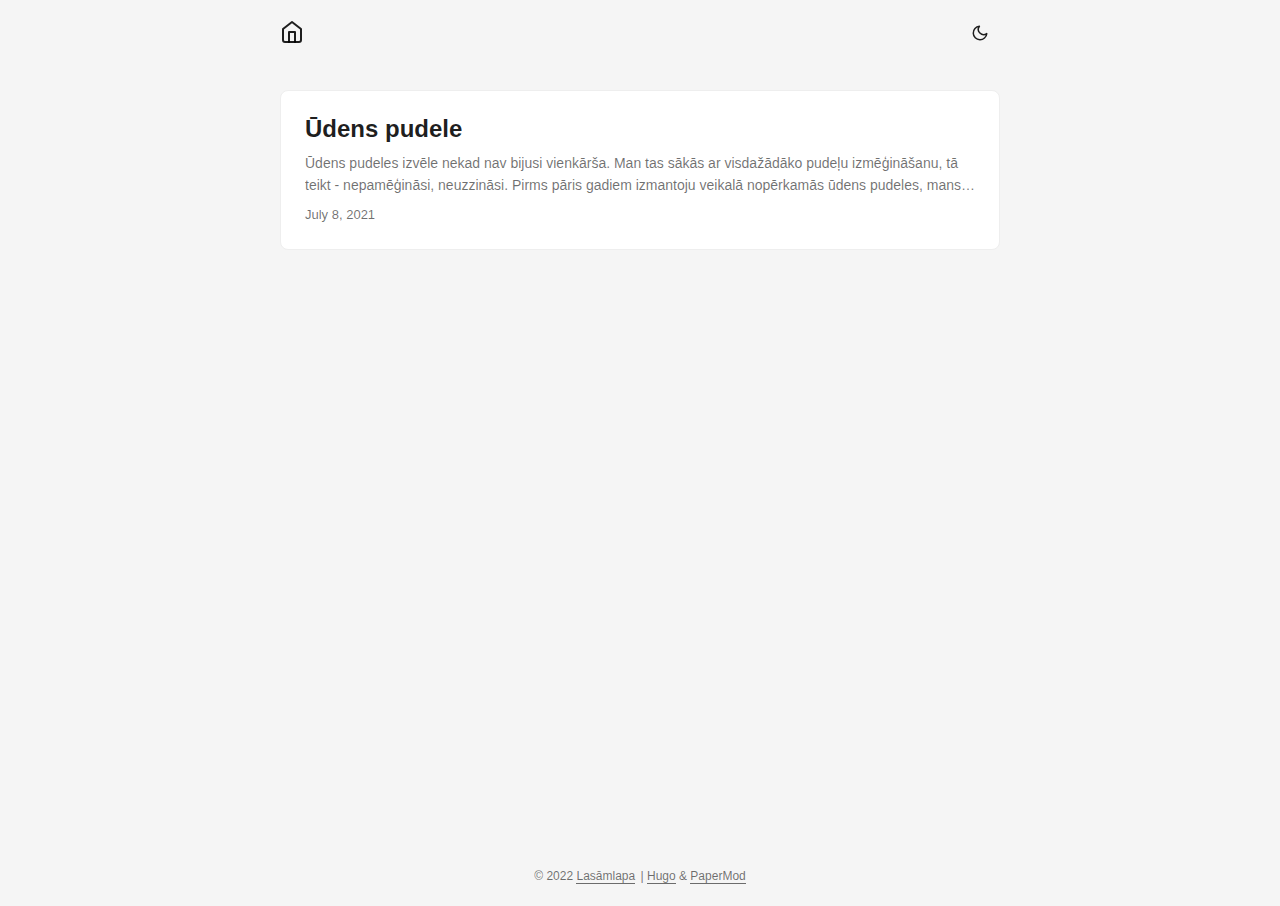
==== index.html @ db442d69 "Updated compile and post" ====
<!DOCTYPE html>
<html lang="en" dir="auto">

<head><meta charset="utf-8">
<meta http-equiv="X-UA-Compatible" content="IE=edge">
<meta name="viewport" content="width=device-width, initial-scale=1, shrink-to-fit=no">
<meta name="robots" content="index, follow">
<title>Lasāmlapa</title>

<meta name="description" content="">
<meta name="author" content="">
<link rel="canonical" href="https://davisrecommends.lv/" />
<link crossorigin="anonymous" href="./assets/css/stylesheet.min.b27096fdbf3af02609a07438289b0f57aa7eace0afcf4bb54a44ed03fa8d5392.css" integrity="sha256-snCW/b868CYJoHQ4KJsPV6p&#43;rOCvz0u1SkTtA/qNU5I=" rel="preload stylesheet" as="style">
<link rel="icon" href="https://davisrecommends.lv/favicon.ico">
<meta name="theme-color" content="#2e2e33">
<meta name="msapplication-TileColor" content="#2e2e33">
<meta name="generator" content="Hugo 0.96.0" />
<link rel="alternate" type="application/rss+xml" href="https://davisrecommends.lv/index.xml">
<meta property="og:title" content="Lasāmlapa" />
<meta property="og:description" content="" />
<meta property="og:type" content="website" />
<meta property="og:url" content="https://davisrecommends.lv/" />

<meta name="twitter:card" content="summary"/>
<meta name="twitter:title" content="Lasāmlapa"/>
<meta name="twitter:description" content=""/>

<script type="application/ld+json">
{
  "@context": "https://schema.org",
  "@type": "Organization",
  "name": "Lasāmlapa",
  "url": "https://davisrecommends.lv/",
  "description": "",
  "thumbnailUrl": "https://davisrecommends.lv/favicon.ico",
  "sameAs": [
      
  ]
}
</script>
</head>

<body class="list" id="top">
<script>
	if (localStorage.getItem("pref-theme") === "dark") {
		document.body.classList.add('dark');
	} else if (localStorage.getItem("pref-theme") === "light") {
		document.body.classList.remove('dark')
	} else if (window.matchMedia('(prefers-color-scheme: dark)').matches) {
		document.body.classList.add('dark');
	}

</script>
<noscript>
	<style type="text/css">
		#theme-toggle,
		.top-link {
			display: none;
		}

	</style>
	<style>
		@media (prefers-color-scheme: dark) {
			:root {
				--theme: #1d1e20;
				--entry: #2e2e33;
				--primary: rgba(255, 255, 255, 0.84);
				--secondary: rgba(255, 255, 255, 0.56);
				--tertiary: rgba(255, 255, 255, 0.16);
				--content: rgba(255, 255, 255, 0.74);
				--hljs-bg: #2e2e33;
				--code-bg: #37383e;
				--border: #333;
			}

			.list {
				background: var(--theme);
			}

			.list:not(.dark)::-webkit-scrollbar-track {
				background: 0 0;
			}

			.list:not(.dark)::-webkit-scrollbar-thumb {
				border-color: var(--theme);
			}
		}

	</style>
</noscript>

<header class="header">
	<nav class="nav">
		<div class="logo">
			<a href="https://davisrecommends.lv/" accesskey="h" title="Lasāmlapa (Alt + H)"><div style="padding-top: 6px;">
					<svg xmlns="http://www.w3.org/2000/svg" width="24" height="24" viewBox="0 0 24 24" fill="none"
					     stroke="currentColor" stroke-width="2" stroke-linecap="round" stroke-linejoin="round"
					     class="feather feather-activity">
						<path d="M3 9l9-7 9 7v11a2 2 0 0 1-2 2H5a2 2 0 0 1-2-2z"></path>
						<polyline points="9 22 9 12 15 12 15 22"></polyline>
					</svg>
				</div>
			</a>
			<span class="logo-switches">
                <button id="theme-toggle" accesskey="t" title="(Alt + T)">
                    <svg id="moon" xmlns="http://www.w3.org/2000/svg" width="24" height="24" viewBox="0 0 24 24"
                         fill="none" stroke="currentColor" stroke-width="2" stroke-linecap="round"
                         stroke-linejoin="round">
                        <path d="M21 12.79A9 9 0 1 1 11.21 3 7 7 0 0 0 21 12.79z"></path>
                    </svg>
                    <svg id="sun" xmlns="http://www.w3.org/2000/svg" width="24" height="24" viewBox="0 0 24 24"
                         fill="none" stroke="currentColor" stroke-width="2" stroke-linecap="round"
                         stroke-linejoin="round">
                        <circle cx="12" cy="12" r="5"></circle>
                        <line x1="12" y1="1" x2="12" y2="3"></line>
                        <line x1="12" y1="21" x2="12" y2="23"></line>
                        <line x1="4.22" y1="4.22" x2="5.64" y2="5.64"></line>
                        <line x1="18.36" y1="18.36" x2="19.78" y2="19.78"></line>
                        <line x1="1" y1="12" x2="3" y2="12"></line>
                        <line x1="21" y1="12" x2="23" y2="12"></line>
                        <line x1="4.22" y1="19.78" x2="5.64" y2="18.36"></line>
                        <line x1="18.36" y1="5.64" x2="19.78" y2="4.22"></line>
                    </svg>
                </button>
            </span>
		</div>
		<ul id="menu">
		</ul>
	</nav>
</header>
<main class="main"> 

<article class="post-entry tag-entry"> 
  <header class="entry-header">
    <h2>Ūdens pudele</h2>
  </header>
  <section class="entry-content">
    <p>Ūdens pudeles izvēle nekad nav bijusi vienkārša. Man tas sākās ar visdažādāko pudeļu izmēģināšanu, tā teikt - nepamēģināsi, neuzzināsi. Pirms pāris gadiem izmantoju veikalā nopērkamās ūdens pudeles, mans favorīts bija Venden. Kaut kas tās pudeles formā likās ļoti pievilcīgs. Ar laiku sāka rasties domas, ka šāds process nav tas optimālākais, vairāku iemeslu dēļ. Pirmkārt - nedraudzīgi dabai. Otrkārt - šīs pudeles bija ļoti grūti izmazgāt. Treškārt - varbūt kaut ko glītāku varētu iegādāties....</p>
  </section>
  <footer class="entry-footer">July 8, 2021</footer>
  <a class="entry-link" aria-label="post link to Ūdens pudele" href="https://davisrecommends.lv/posts/%C5%ABdens-pudele/"></a>
</article>
    </main>
    <footer class="footer">
    <span>&copy; 2022 <a href="https://davisrecommends.lv/">Lasāmlapa</a></span>
    <span>
        |
        <a href="https://gohugo.io/" rel="noopener noreferrer" target="_blank">Hugo</a> &
        <a href="https://git.io/hugopapermod" rel="noopener" target="_blank">PaperMod</a>
    </span>
</footer>
<a href="#top" aria-label="go to top" title="Go to Top (Alt + G)">
    <button class="top-link" id="top-link" type="button" accesskey="g">
        <svg xmlns="http://www.w3.org/2000/svg" viewBox="0 0 12 6" fill="currentColor">
            <path d="M12 6H0l6-6z" />
        </svg>
    </button>
</a>

<script>
    let menu = document.getElementById('menu')
    menu.scrollLeft = localStorage.getItem("menu-scroll-position");
    menu.onscroll = function () {
        localStorage.setItem("menu-scroll-position", menu.scrollLeft);
    }

    document.querySelectorAll('a[href^="#"]').forEach(anchor => {
        anchor.addEventListener("click", function (e) {
            e.preventDefault();
            var id = this.getAttribute("href").substr(1);
            if (!window.matchMedia('(prefers-reduced-motion: reduce)').matches) {
                document.querySelector(`[id='${decodeURIComponent(id)}']`).scrollIntoView({
                    behavior: "smooth"
                });
            } else {
                document.querySelector(`[id='${decodeURIComponent(id)}']`).scrollIntoView();
            }
            if (id === "top") {
                history.replaceState(null, null, " ");
            } else {
                history.pushState(null, null, `#${id}`);
            }
        });
    });

</script>
<script>
    var mybutton = document.getElementById("top-link");
    window.onscroll = function () {
        if (document.body.scrollTop > 800 || document.documentElement.scrollTop > 800) {
            mybutton.style.visibility = "visible";
            mybutton.style.opacity = "1";
        } else {
            mybutton.style.visibility = "hidden";
            mybutton.style.opacity = "0";
        }
    };

</script>
<script>
    document.getElementById("theme-toggle").addEventListener("click", () => {
        if (document.body.className.includes("dark")) {
            document.body.classList.remove('dark');
            localStorage.setItem("pref-theme", 'light');
        } else {
            document.body.classList.add('dark');
            localStorage.setItem("pref-theme", 'dark');
        }
    })

</script>
</body>

</html>
---- assets/css/stylesheet.min.b27096fdbf3af02609a07438289b0f57aa7eace0afcf4bb54a44ed03fa8d5392.css ----
:root{--gap:24px;--content-gap:20px;--nav-width:1024px;--main-width:720px;--header-height:60px;--footer-height:60px;--radius:8px;--theme:#fff;--entry:#fff;--primary:rgba(0, 0, 0, 0.88);--secondary:rgba(0, 0, 0, 0.56);--tertiary:rgba(0, 0, 0, 0.16);--content:rgba(0, 0, 0, 0.88);--hljs-bg:#1c1d21;--code-bg:#f5f5f5;--border:#eee}.dark{--theme:#1d1e20;--entry:#2e2e33;--primary:rgba(255, 255, 255, 0.84);--secondary:rgba(255, 255, 255, 0.56);--tertiary:rgba(255, 255, 255, 0.16);--content:rgba(255, 255, 255, 0.74);--hljs-bg:#2e2e33;--code-bg:#37383e;--border:#333}.list{background:var(--code-bg)}.dark.list{background:var(--theme)}*,::after,::before{box-sizing:border-box}html{-webkit-tap-highlight-color:transparent;overflow-y:scroll}a,button,body,h1,h2,h3,h4,h5,h6{color:var(--primary)}body{font-family:-apple-system,BlinkMacSystemFont,segoe ui,Roboto,Oxygen,Ubuntu,Cantarell,open sans,helvetica neue,sans-serif;font-size:18px;line-height:1.6;word-break:break-word;background:var(--theme)}article,aside,figcaption,figure,footer,header,hgroup,main,nav,section,table{display:block}h1,h2,h3,h4,h5,h6{line-height:1.2}h1,h2,h3,h4,h5,h6,p{margin-top:0;margin-bottom:0}ul{padding:0}a{text-decoration:none}body,figure,ul{margin:0}table{width:100%;border-collapse:collapse;border-spacing:0;overflow-x:auto;word-break:keep-all}button,input,textarea{padding:0;font:inherit;background:0 0;border:0}input,textarea{outline:0}button,input[type=button],input[type=submit]{cursor:pointer}input:-webkit-autofill,textarea:-webkit-autofill{box-shadow:0 0 0 50px var(--theme)inset}img{display:block;max-width:100%}::-webkit-scrollbar-track{background:0 0}.list:not(.dark)::-webkit-scrollbar-track{background:var(--code-bg)}::-webkit-scrollbar-thumb{background:var(--tertiary);border:5px solid var(--theme);border-radius:var(--radius)}.list:not(.dark)::-webkit-scrollbar-thumb{border:5px solid var(--code-bg)}::-webkit-scrollbar-thumb:hover{background:var(--secondary)}.not-found{position:absolute;left:0;right:0;display:flex;align-items:center;justify-content:center;height:80%;font-size:160px;font-weight:700}.archive-posts{width:100%;font-size:16px}.archive-year{margin-top:40px}.archive-year:not(:last-of-type){border-bottom:2px solid var(--border)}.archive-month{display:flex;align-items:flex-start;padding:10px 0}.archive-month-header{margin:25px 0;width:200px}.archive-month:not(:last-of-type){border-bottom:1px solid var(--border)}.archive-entry{position:relative;padding:5px;margin:10px 0}.archive-entry-title{margin:5px 0;font-weight:400}.archive-count,.archive-meta{color:var(--secondary);font-size:14px}.footer,.top-link{font-size:12px;color:var(--secondary)}.footer{max-width:calc(var(--main-width) + var(--gap) * 2);margin:auto;padding:calc((var(--footer-height) - var(--gap))/2)var(--gap);text-align:center;line-height:24px}.footer span{margin-inline-start:1px;margin-inline-end:1px}.footer span:last-child{white-space:nowrap}.footer a{color:inherit;border-bottom:1px solid var(--secondary)}.footer a:hover{border-bottom:1px solid var(--primary)}.top-link{visibility:hidden;position:fixed;bottom:60px;right:30px;z-index:99;background:var(--tertiary);width:42px;height:42px;padding:12px;border-radius:64px;transition:visibility .5s,opacity .8s linear}.top-link,.top-link svg{filter:drop-shadow(0 0 0 var(--theme))}.footer a:hover,.top-link:hover{color:var(--primary)}.top-link:focus,#theme-toggle:focus{outline:0}.nav{display:flex;flex-wrap:wrap;justify-content:space-between;max-width:calc(var(--main-width) + var(--gap) * 2);margin-inline-start:auto;margin-inline-end:auto;line-height:var(--header-height)}.nav a{display:block}.logo,#menu{display:flex;margin:auto var(--gap)}.logo{flex-wrap:inherit;justify-content:space-between;flex-grow:1;width:100%}.logo a{font-size:24px;font-weight:700}.logo a img{display:inline;vertical-align:middle;pointer-events:none;transform:translate(0,-10%);border-radius:6px;margin-inline-end:8px}#theme-toggle svg{height:18px}button#theme-toggle{font-size:26px;margin:auto 4px}body.dark #moon{vertical-align:middle;display:none}body:not(.dark) #sun{display:none}#menu{list-style:none;word-break:keep-all;overflow-x:auto;white-space:nowrap}#menu li+li{margin-inline-start:var(--gap)}#menu a{font-size:16px}#menu .active{font-weight:500;border-bottom:2px solid}.lang-switch li,.lang-switch ul,.logo-switches{display:inline-flex;margin:auto 4px}.lang-switch{display:flex;flex-wrap:inherit}.lang-switch a{margin:auto 3px;font-size:16px;font-weight:500}.logo-switches{flex-wrap:inherit}.main{position:relative;min-height:calc(100vh - var(--header-height) - var(--footer-height));max-width:calc(var(--main-width) + var(--gap) * 2);margin:auto;padding:var(--gap)}.page-header h1{font-size:40px}.pagination{display:flex}.pagination a{color:var(--theme);font-size:13px;line-height:36px;background:var(--primary);border-radius:calc(36px/2);padding:0 16px}.pagination .next{margin-inline-start:auto}.social-icons{padding:12px 0}.social-icons a:not(:last-of-type){margin-inline-end:12px}.social-icons a svg{height:26px;width:26px}code{direction:ltr}div.highlight,pre{position:relative}.copy-code{display:none;position:absolute;top:4px;right:4px;color:rgba(255,255,255,.8);background:rgba(78,78,78,.8);border-radius:var(--radius);padding:0 5px;font-size:14px}div.highlight:hover .copy-code,pre:hover .copy-code{display:block}.first-entry{position:relative;display:flex;flex-direction:column;justify-content:center;min-height:320px;margin:var(--gap)0 calc(var(--gap) * 2)}.first-entry .entry-header{overflow:hidden;display:-webkit-box;-webkit-box-orient:vertical;-webkit-line-clamp:3}.first-entry .entry-header h1{font-size:34px;line-height:1.3}.first-entry .entry-content{margin:14px 0;font-size:16px;-webkit-line-clamp:3}.first-entry .entry-footer{font-size:14px}.home-info .entry-content{-webkit-line-clamp:unset}.post-entry{position:relative;margin-bottom:var(--gap);padding:var(--gap);background:var(--entry);border-radius:var(--radius);transition:transform .1s;border:1px solid var(--border)}.post-entry:active{transform:scale(.96)}.tag-entry .entry-cover{display:none}.entry-header h2{font-size:24px}.entry-content{margin:8px 0;color:var(--secondary);font-size:14px;line-height:1.6;overflow:hidden;display:-webkit-box;-webkit-box-orient:vertical;-webkit-line-clamp:2}.entry-footer{color:var(--secondary);font-size:13px}.entry-link{position:absolute;left:0;right:0;top:0;bottom:0}.entry-cover,.entry-isdraft{font-size:14px;color:var(--secondary)}.entry-isdraft{display:inline}.entry-cover{margin-bottom:var(--gap);text-align:center}.entry-cover img{border-radius:var(--radius);pointer-events:none;width:100%}.entry-cover a{color:var(--secondary);box-shadow:0 1px 0 var(--primary)}.page-header,.post-header{margin:24px auto var(--content-gap)}.post-title{margin-bottom:2px;font-size:40px}.post-description{margin-top:10px;margin-bottom:5px}.post-meta,.breadcrumbs{color:var(--secondary);font-size:14px;display:flex;flex-wrap:wrap}.post-meta .i18n_list li{display:inline-flex;list-style:none;margin:auto 3px;box-shadow:0 1px 0 var(--secondary)}.breadcrumbs a{font-size:16px}.post-content{color:var(--content)}.post-content h3,.post-content h4,.post-content h5,.post-content h6{margin:24px 0 16px}.post-content h1{margin:40px auto 32px;font-size:40px}.post-content h2{margin:32px auto 24px;font-size:32px}.post-content h3{font-size:24px}.post-content h4{font-size:16px}.post-content h5{font-size:14px}.post-content h6{font-size:12px}.post-content a,.toc a:hover{box-shadow:0 1px}.post-content a code{margin:auto 0;border-radius:0;box-shadow:0 -1px 0 var(--primary)inset}.post-content del{text-decoration:none;background:linear-gradient(to right,var(--primary) 100%,transparent 0)0/1px 1px repeat-x}.post-content dl,.post-content ol,.post-content p,.post-content figure,.post-content ul{margin-bottom:var(--content-gap)}.post-content ol,.post-content ul{padding-inline-start:20px}.post-content li{margin-top:5px}.post-content li p{margin-bottom:0}.post-content dl{display:flex;flex-wrap:wrap;margin:0}.post-content dt{width:25%;font-weight:700}.post-content dd{width:75%;margin-inline-start:0;padding-inline-start:10px}.post-content dd~dd,.post-content dt~dt{margin-top:10px}.post-content table{margin-bottom:32px}.post-content table th,.post-content table:not(.highlighttable,.highlight table,.gist .highlight) td{min-width:80px;padding:12px 8px;line-height:1.5;border-bottom:1px solid var(--border)}.post-content table th{font-size:14px;text-align:start}.post-content table:not(.highlighttable) td code:only-child{margin:auto 0}.post-content .highlight table{border-radius:var(--radius)}.post-content .highlight:not(table),.post-content pre{margin:10px auto;background:var(--hljs-bg)!important;border-radius:var(--radius)}.post-content li>.highlight{margin-inline-end:0}.post-content ul pre{margin-inline-start:calc(var(--gap) * -2)}.post-content .highlight pre{margin:0}.post-content .highlighttable{table-layout:fixed}.post-content .highlighttable td:first-child{width:40px}.post-content .highlighttable td .linenodiv{padding-inline-end:0!important}.post-content .highlighttable td .highlight,.post-content .highlighttable td .linenodiv pre{margin-bottom:0}.post-content .highlighttable td .highlight pre code::-webkit-scrollbar{display:none}.post-content .highlight span{background:0 0!important}.post-content code{margin:auto 4px;padding:4px 6px;font-size:.78em;line-height:1.5;background:var(--code-bg);border-radius:2px}.post-content pre code{display:block;margin:auto 0;padding:10px;color:rgba(255,255,255,.8);background:0 0;border-radius:0;overflow-x:auto;word-break:break-all}.post-content blockquote{margin:20px 0;padding:0 14px;border-inline-start:3px solid var(--primary)}.post-content hr{margin:30px 0;height:2px;background:var(--tertiary);border-top:0;border-bottom:0}.post-content iframe{max-width:100%}.post-content img{border-radius:4px}.post-content img[src*="#center"]{margin:auto}.post-content figure.align-center{text-align:center}.post-content figure>figcaption{color:var(--primary);font-size:16px;font-weight:700;margin:8px 0 16px}.post-content figure>figcaption>p{color:var(--secondary);font-size:14px;font-weight:400}.toc{margin:0 2px 40px;border:1px solid var(--border);background:var(--code-bg);border-radius:var(--radius);padding:.4em}.dark .toc{background:var(--entry)}.toc details summary{cursor:zoom-in;margin-inline-start:20px}.toc details[open] summary{cursor:zoom-out}.toc .details{display:inline;font-weight:500}.toc .inner{margin:0 20px;padding:10px 20px}.toc li ul{margin-inline-start:var(--gap)}.toc summary:focus{outline:0}.post-footer{margin-top:56px}.post-tags li{display:inline-block;margin-inline-end:3px;margin-bottom:5px}.post-tags a,.share-buttons,.paginav{border-radius:var(--radius);background:var(--code-bg);border:1px solid var(--border)}.post-tags a{display:block;padding-inline-start:14px;padding-inline-end:14px;color:var(--secondary);font-size:14px;line-height:34px;background:var(--code-bg)}.post-tags a:hover,.paginav a:hover{background:var(--border)}.share-buttons{margin:14px 0;padding-inline-start:var(--radius);display:flex;justify-content:center;overflow-x:auto}.share-buttons a{margin-top:10px}.share-buttons a:not(:last-of-type){margin-inline-end:12px}.share-buttons a svg{height:30px;width:30px;fill:currentColor;transition:transform .1s}.share-buttons svg:active{transform:scale(.96)}h1:hover .anchor,h2:hover .anchor,h3:hover .anchor,h4:hover .anchor,h5:hover .anchor,h6:hover .anchor{display:inline-flex;color:var(--secondary);margin-inline-start:8px;font-weight:500}.post-content :not(table) ::-webkit-scrollbar-thumb{border:2px solid var(--hljs-bg);background:rgba(255,255,255,.32)}.post-content :not(table) ::-webkit-scrollbar-thumb:hover{background:rgba(255,255,255,.56)}.gist table::-webkit-scrollbar-thumb{border:2px solid #fff;background:rgba(0,0,0,.32)}.gist table::-webkit-scrollbar-thumb:hover{background:rgba(0,0,0,.56)}.post-content table::-webkit-scrollbar-thumb{border-width:2px}.paginav{margin:10px 0;display:flex;line-height:30px;border-radius:var(--radius)}.paginav a{padding-inline-start:14px;padding-inline-end:14px;border-radius:var(--radius)}.paginav .title{letter-spacing:1px;text-transform:uppercase;font-size:small;color:var(--secondary)}.paginav .prev,.paginav .next{width:50%}.paginav span:hover:not(.title){box-shadow:0 1px}.paginav .next{margin-inline-start:auto;text-align:right}[dir=rtl] .paginav .next{text-align:left}.buttons,.main .profile{display:flex;justify-content:center}.main .profile{align-items:center;min-height:calc(100vh - var(--header-height) - var(--footer-height) - (var(--gap) * 2));text-align:center}.profile .profile_inner h1{padding:12px 0}.profile img{display:inline-table;border-radius:50%;pointer-events:none}.buttons{flex-wrap:wrap;max-width:400px;margin:0 auto}.button{background:var(--tertiary);border-radius:var(--radius);margin:8px;padding:6px;transition:transform .1s}.button-inner{padding:0 8px}.button:active{transform:scale(.96)}#searchbox input{padding:4px 10px;width:100%;color:var(--primary);font-weight:700;border:2px solid var(--tertiary);border-radius:var(--radius)}#searchbox input:focus{border-color:var(--secondary)}#searchResults li{list-style:none;border-radius:var(--radius);padding:10px;margin:10px 0;position:relative;font-weight:500}#searchResults{margin:10px 0;width:100%}#searchResults li:active{transition:transform .1s;transform:scale(.98)}#searchResults a{position:absolute;width:100%;height:100%;top:0;left:0;outline:none}#searchResults .focus{transform:scale(.98);border:2px solid var(--tertiary)}.terms-tags li{display:inline-block;margin:10px;font-weight:500}.terms-tags a{display:block;padding:3px 10px;background:var(--tertiary);border-radius:6px;transition:transform .1s}.terms-tags a:active{background:var(--tertiary);transform:scale(.96)}.hljs-comment,.hljs-quote{color:#b6b18b}.hljs-deletion,.hljs-name,.hljs-regexp,.hljs-selector-class,.hljs-selector-id,.hljs-tag,.hljs-template-variable,.hljs-variable{color:#eb3c54}.hljs-built_in,.hljs-builtin-name,.hljs-link,.hljs-literal,.hljs-meta,.hljs-number,.hljs-params,.hljs-type{color:#e7ce56}.hljs-attribute{color:#ee7c2b}.hljs-addition,.hljs-bullet,.hljs-string,.hljs-symbol{color:#4fb4d7}.hljs-section,.hljs-title{color:#78bb65}.hljs-keyword,.hljs-selector-tag{color:#b45ea4}.hljs{display:block;overflow-x:auto;background:#1c1d21;color:#c0c5ce;padding:.5em}.hljs-emphasis{font-style:italic}.hljs-strong{font-weight:700}@media screen and (max-width:768px){:root{--gap:14px}.profile img{transform:scale(.85)}.first-entry{min-height:260px}.archive-month{flex-direction:column}.archive-year{margin-top:20px}.footer{padding:calc((var(--footer-height) - var(--gap) - 10px)/2)var(--gap)}}@media screen and (min-width:768px){::-webkit-scrollbar{width:19px;height:11px}}@media screen and (max-width:900px){.list .top-link{transform:translateY(-5rem)}}@media(prefers-reduced-motion){.terms-tags a:active,.button:active,.share-buttons svg:active,.post-entry:active,.top-link,#searchResults .focus,#searchResults li:active{transform:none}}
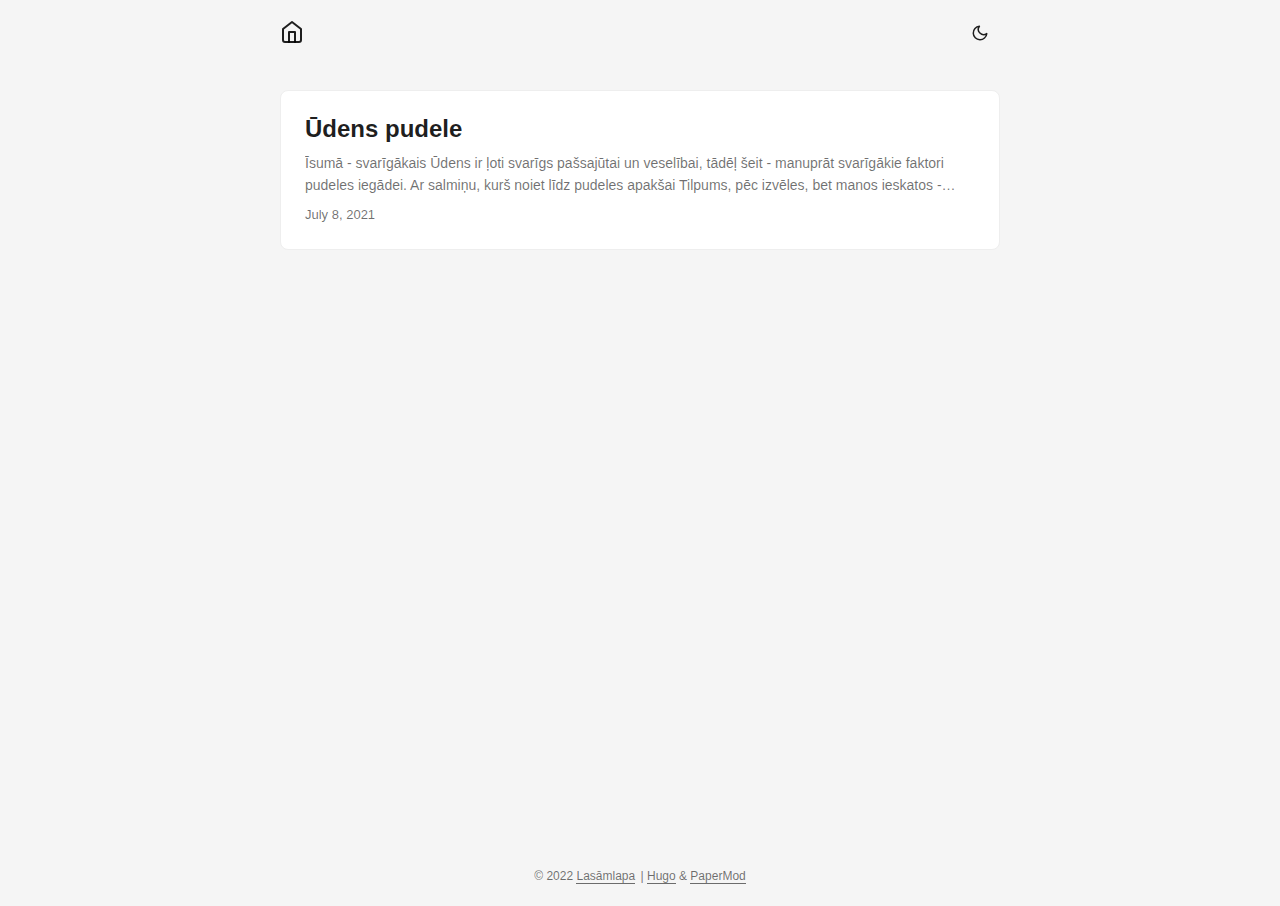
==== commit 284a03a6: "Minify and publish" ====
--- a/index.html
+++ b/index.html
@@ -1,214 +1,6 @@
-<!DOCTYPE html>
-<html lang="en" dir="auto">
-
-<head><meta charset="utf-8">
-<meta http-equiv="X-UA-Compatible" content="IE=edge">
-<meta name="viewport" content="width=device-width, initial-scale=1, shrink-to-fit=no">
-<meta name="robots" content="index, follow">
-<title>Lasāmlapa</title>
-
-<meta name="description" content="">
-<meta name="author" content="">
-<link rel="canonical" href="https://davisrecommends.lv/" />
-<link crossorigin="anonymous" href="./assets/css/stylesheet.min.b27096fdbf3af02609a07438289b0f57aa7eace0afcf4bb54a44ed03fa8d5392.css" integrity="sha256-snCW/b868CYJoHQ4KJsPV6p&#43;rOCvz0u1SkTtA/qNU5I=" rel="preload stylesheet" as="style">
-<link rel="icon" href="https://davisrecommends.lv/favicon.ico">
-<meta name="theme-color" content="#2e2e33">
-<meta name="msapplication-TileColor" content="#2e2e33">
-<meta name="generator" content="Hugo 0.96.0" />
-<link rel="alternate" type="application/rss+xml" href="https://davisrecommends.lv/index.xml">
-<meta property="og:title" content="Lasāmlapa" />
-<meta property="og:description" content="" />
-<meta property="og:type" content="website" />
-<meta property="og:url" content="https://davisrecommends.lv/" />
-
-<meta name="twitter:card" content="summary"/>
-<meta name="twitter:title" content="Lasāmlapa"/>
-<meta name="twitter:description" content=""/>
-
-<script type="application/ld+json">
-{
-  "@context": "https://schema.org",
-  "@type": "Organization",
-  "name": "Lasāmlapa",
-  "url": "https://davisrecommends.lv/",
-  "description": "",
-  "thumbnailUrl": "https://davisrecommends.lv/favicon.ico",
-  "sameAs": [
-      
-  ]
-}
-</script>
-</head>
-
-<body class="list" id="top">
-<script>
-	if (localStorage.getItem("pref-theme") === "dark") {
-		document.body.classList.add('dark');
-	} else if (localStorage.getItem("pref-theme") === "light") {
-		document.body.classList.remove('dark')
-	} else if (window.matchMedia('(prefers-color-scheme: dark)').matches) {
-		document.body.classList.add('dark');
-	}
-
-</script>
-<noscript>
-	<style type="text/css">
-		#theme-toggle,
-		.top-link {
-			display: none;
-		}
-
-	</style>
-	<style>
-		@media (prefers-color-scheme: dark) {
-			:root {
-				--theme: #1d1e20;
-				--entry: #2e2e33;
-				--primary: rgba(255, 255, 255, 0.84);
-				--secondary: rgba(255, 255, 255, 0.56);
-				--tertiary: rgba(255, 255, 255, 0.16);
-				--content: rgba(255, 255, 255, 0.74);
-				--hljs-bg: #2e2e33;
-				--code-bg: #37383e;
-				--border: #333;
-			}
-
-			.list {
-				background: var(--theme);
-			}
-
-			.list:not(.dark)::-webkit-scrollbar-track {
-				background: 0 0;
-			}
-
-			.list:not(.dark)::-webkit-scrollbar-thumb {
-				border-color: var(--theme);
-			}
-		}
-
-	</style>
-</noscript>
-
-<header class="header">
-	<nav class="nav">
-		<div class="logo">
-			<a href="https://davisrecommends.lv/" accesskey="h" title="Lasāmlapa (Alt + H)"><div style="padding-top: 6px;">
-					<svg xmlns="http://www.w3.org/2000/svg" width="24" height="24" viewBox="0 0 24 24" fill="none"
-					     stroke="currentColor" stroke-width="2" stroke-linecap="round" stroke-linejoin="round"
-					     class="feather feather-activity">
-						<path d="M3 9l9-7 9 7v11a2 2 0 0 1-2 2H5a2 2 0 0 1-2-2z"></path>
-						<polyline points="9 22 9 12 15 12 15 22"></polyline>
-					</svg>
-				</div>
-			</a>
-			<span class="logo-switches">
-                <button id="theme-toggle" accesskey="t" title="(Alt + T)">
-                    <svg id="moon" xmlns="http://www.w3.org/2000/svg" width="24" height="24" viewBox="0 0 24 24"
-                         fill="none" stroke="currentColor" stroke-width="2" stroke-linecap="round"
-                         stroke-linejoin="round">
-                        <path d="M21 12.79A9 9 0 1 1 11.21 3 7 7 0 0 0 21 12.79z"></path>
-                    </svg>
-                    <svg id="sun" xmlns="http://www.w3.org/2000/svg" width="24" height="24" viewBox="0 0 24 24"
-                         fill="none" stroke="currentColor" stroke-width="2" stroke-linecap="round"
-                         stroke-linejoin="round">
-                        <circle cx="12" cy="12" r="5"></circle>
-                        <line x1="12" y1="1" x2="12" y2="3"></line>
-                        <line x1="12" y1="21" x2="12" y2="23"></line>
-                        <line x1="4.22" y1="4.22" x2="5.64" y2="5.64"></line>
-                        <line x1="18.36" y1="18.36" x2="19.78" y2="19.78"></line>
-                        <line x1="1" y1="12" x2="3" y2="12"></line>
-                        <line x1="21" y1="12" x2="23" y2="12"></line>
-                        <line x1="4.22" y1="19.78" x2="5.64" y2="18.36"></line>
-                        <line x1="18.36" y1="5.64" x2="19.78" y2="4.22"></line>
-                    </svg>
-                </button>
-            </span>
-		</div>
-		<ul id="menu">
-		</ul>
-	</nav>
-</header>
-<main class="main"> 
-
-<article class="post-entry tag-entry"> 
-  <header class="entry-header">
-    <h2>Ūdens pudele</h2>
-  </header>
-  <section class="entry-content">
-    <p>Ūdens pudeles izvēle nekad nav bijusi vienkārša. Man tas sākās ar visdažādāko pudeļu izmēģināšanu, tā teikt - nepamēģināsi, neuzzināsi. Pirms pāris gadiem izmantoju veikalā nopērkamās ūdens pudeles, mans favorīts bija Venden. Kaut kas tās pudeles formā likās ļoti pievilcīgs. Ar laiku sāka rasties domas, ka šāds process nav tas optimālākais, vairāku iemeslu dēļ. Pirmkārt - nedraudzīgi dabai. Otrkārt - šīs pudeles bija ļoti grūti izmazgāt. Treškārt - varbūt kaut ko glītāku varētu iegādāties....</p>
-  </section>
-  <footer class="entry-footer">July 8, 2021</footer>
-  <a class="entry-link" aria-label="post link to Ūdens pudele" href="https://davisrecommends.lv/posts/%C5%ABdens-pudele/"></a>
-</article>
-    </main>
-    <footer class="footer">
-    <span>&copy; 2022 <a href="https://davisrecommends.lv/">Lasāmlapa</a></span>
-    <span>
-        |
-        <a href="https://gohugo.io/" rel="noopener noreferrer" target="_blank">Hugo</a> &
-        <a href="https://git.io/hugopapermod" rel="noopener" target="_blank">PaperMod</a>
-    </span>
-</footer>
-<a href="#top" aria-label="go to top" title="Go to Top (Alt + G)">
-    <button class="top-link" id="top-link" type="button" accesskey="g">
-        <svg xmlns="http://www.w3.org/2000/svg" viewBox="0 0 12 6" fill="currentColor">
-            <path d="M12 6H0l6-6z" />
-        </svg>
-    </button>
-</a>
-
-<script>
-    let menu = document.getElementById('menu')
-    menu.scrollLeft = localStorage.getItem("menu-scroll-position");
-    menu.onscroll = function () {
-        localStorage.setItem("menu-scroll-position", menu.scrollLeft);
-    }
-
-    document.querySelectorAll('a[href^="#"]').forEach(anchor => {
-        anchor.addEventListener("click", function (e) {
-            e.preventDefault();
-            var id = this.getAttribute("href").substr(1);
-            if (!window.matchMedia('(prefers-reduced-motion: reduce)').matches) {
-                document.querySelector(`[id='${decodeURIComponent(id)}']`).scrollIntoView({
-                    behavior: "smooth"
-                });
-            } else {
-                document.querySelector(`[id='${decodeURIComponent(id)}']`).scrollIntoView();
-            }
-            if (id === "top") {
-                history.replaceState(null, null, " ");
-            } else {
-                history.pushState(null, null, `#${id}`);
-            }
-        });
-    });
-
-</script>
-<script>
-    var mybutton = document.getElementById("top-link");
-    window.onscroll = function () {
-        if (document.body.scrollTop > 800 || document.documentElement.scrollTop > 800) {
-            mybutton.style.visibility = "visible";
-            mybutton.style.opacity = "1";
-        } else {
-            mybutton.style.visibility = "hidden";
-            mybutton.style.opacity = "0";
-        }
-    };
-
-</script>
-<script>
-    document.getElementById("theme-toggle").addEventListener("click", () => {
-        if (document.body.className.includes("dark")) {
-            document.body.classList.remove('dark');
-            localStorage.setItem("pref-theme", 'light');
-        } else {
-            document.body.classList.add('dark');
-            localStorage.setItem("pref-theme", 'dark');
-        }
-    })
-
-</script>
-</body>
-
-</html>
+<!doctype html><html lang=en dir=auto><head><meta charset=utf-8><meta http-equiv=x-ua-compatible content="IE=edge"><meta name=viewport content="width=device-width,initial-scale=1,shrink-to-fit=no"><meta name=robots content="index, follow"><title>Lasāmlapa</title><meta name=description content><meta name=author content><link rel=canonical href=https://davisrecommends.lv/><link crossorigin=anonymous href=./assets/css/stylesheet.min.b27096fdbf3af02609a07438289b0f57aa7eace0afcf4bb54a44ed03fa8d5392.css integrity="sha256-snCW/b868CYJoHQ4KJsPV6p+rOCvz0u1SkTtA/qNU5I=" rel="preload stylesheet" as=style><link rel=icon href=https://davisrecommends.lv/favicon.ico><meta name=theme-color content="#2e2e33"><meta name=msapplication-TileColor content="#2e2e33"><meta name=generator content="Hugo 0.96.0"><link rel=alternate type=application/rss+xml href=https://davisrecommends.lv/index.xml><meta property="og:title" content="Lasāmlapa"><meta property="og:description" content><meta property="og:type" content="website"><meta property="og:url" content="https://davisrecommends.lv/"><meta name=twitter:card content="summary"><meta name=twitter:title content="Lasāmlapa"><meta name=twitter:description content><script type=application/ld+json>{"@context":"https://schema.org","@type":"Organization","name":"Lasāmlapa","url":"https://davisrecommends.lv/","description":"","thumbnailUrl":"https://davisrecommends.lv/favicon.ico","sameAs":[]}</script></head><body class=list id=top><script>localStorage.getItem("pref-theme")==="dark"?document.body.classList.add("dark"):localStorage.getItem("pref-theme")==="light"?document.body.classList.remove("dark"):window.matchMedia("(prefers-color-scheme: dark)").matches&&document.body.classList.add("dark")</script><noscript><style type=text/css>#theme-toggle,.top-link{display:none}</style><style>@media(prefers-color-scheme:dark){:root{--theme:#1d1e20;--entry:#2e2e33;--primary:rgba(255, 255, 255, 0.84);--secondary:rgba(255, 255, 255, 0.56);--tertiary:rgba(255, 255, 255, 0.16);--content:rgba(255, 255, 255, 0.74);--hljs-bg:#2e2e33;--code-bg:#37383e;--border:#333}.list{background:var(--theme)}.list:not(.dark)::-webkit-scrollbar-track{background:0 0}.list:not(.dark)::-webkit-scrollbar-thumb{border-color:var(--theme)}}</style></noscript><header class=header><nav class=nav><div class=logo><a href=https://davisrecommends.lv/ accesskey=h title="Lasāmlapa (Alt + H)"><div style=padding-top:6px><svg xmlns="http://www.w3.org/2000/svg" width="24" height="24" viewBox="0 0 24 24" fill="none" stroke="currentcolor" stroke-width="2" stroke-linecap="round" stroke-linejoin="round" class="feather feather-activity"><path d="M3 9l9-7 9 7v11a2 2 0 01-2 2H5a2 2 0 01-2-2z"/><polyline points="9 22 9 12 15 12 15 22"/></svg></div></a><span class=logo-switches><button id=theme-toggle accesskey=t title="(Alt + T)"><svg id="moon" xmlns="http://www.w3.org/2000/svg" width="24" height="24" viewBox="0 0 24 24" fill="none" stroke="currentcolor" stroke-width="2" stroke-linecap="round" stroke-linejoin="round"><path d="M21 12.79A9 9 0 1111.21 3 7 7 0 0021 12.79z"/></svg><svg id="sun" xmlns="http://www.w3.org/2000/svg" width="24" height="24" viewBox="0 0 24 24" fill="none" stroke="currentcolor" stroke-width="2" stroke-linecap="round" stroke-linejoin="round"><circle cx="12" cy="12" r="5"/><line x1="12" y1="1" x2="12" y2="3"/><line x1="12" y1="21" x2="12" y2="23"/><line x1="4.22" y1="4.22" x2="5.64" y2="5.64"/><line x1="18.36" y1="18.36" x2="19.78" y2="19.78"/><line x1="1" y1="12" x2="3" y2="12"/><line x1="21" y1="12" x2="23" y2="12"/><line x1="4.22" y1="19.78" x2="5.64" y2="18.36"/><line x1="18.36" y1="5.64" x2="19.78" y2="4.22"/></svg></button></span></div><ul id=menu></ul></nav></header><main class=main><article class="post-entry tag-entry"><header class=entry-header><h2>Ūdens pudele</h2></header><section class=entry-content><p>Īsumā - svarīgākais Ūdens ir ļoti svarīgs pašsajūtai un veselībai, tādēļ šeit - manuprāt svarīgākie faktori pudeles iegādei.
+Ar salmiņu, kurš noiet līdz pudeles apakšai Tilpums, pēc izvēles, bet manos ieskatos - vismaz 1L Krāsa - anodēts vai pulverkrāsots metāls, bet ne ar sarežģītiem rakstiem Netaupīt centus, jo šis pirkums ir uz vairākiem gadiem un ar lētām pudelēm nebūsi apmierināts Skrūvējams korķis ir dumb, jo liek tev dzert mazāk un ir maksimāli neērts process ikdienā Ūdens pudeles izvēle nekad nav bijusi vienkārša....</p></section><footer class=entry-footer>July 8, 2021</footer><a class=entry-link aria-label="post link to Ūdens pudele" href=https://davisrecommends.lv/posts/%C5%ABdens-pudele/></a></article></main><footer class=footer><span>&copy; 2022 <a href=https://davisrecommends.lv/>Lasāmlapa</a></span>
+<span>|
+<a href=https://gohugo.io/ rel="noopener noreferrer" target=_blank>Hugo</a> &
+        <a href=https://git.io/hugopapermod rel=noopener target=_blank>PaperMod</a></span></footer><a href=#top aria-label="go to top" title="Go to Top (Alt + G)"><button class=top-link id=top-link type=button accesskey=g><svg xmlns="http://www.w3.org/2000/svg" viewBox="0 0 12 6" fill="currentcolor"><path d="M12 6H0l6-6z"/></svg></button></a>
+<script>let menu=document.getElementById("menu");menu.scrollLeft=localStorage.getItem("menu-scroll-position"),menu.onscroll=function(){localStorage.setItem("menu-scroll-position",menu.scrollLeft)},document.querySelectorAll('a[href^="#"]').forEach(e=>{e.addEventListener("click",function(t){t.preventDefault();var e=this.getAttribute("href").substr(1);window.matchMedia("(prefers-reduced-motion: reduce)").matches?document.querySelector(`[id='${decodeURIComponent(e)}']`).scrollIntoView():document.querySelector(`[id='${decodeURIComponent(e)}']`).scrollIntoView({behavior:"smooth"}),e==="top"?history.replaceState(null,null," "):history.pushState(null,null,`#${e}`)})})</script><script>var mybutton=document.getElementById("top-link");window.onscroll=function(){document.body.scrollTop>800||document.documentElement.scrollTop>800?(mybutton.style.visibility="visible",mybutton.style.opacity="1"):(mybutton.style.visibility="hidden",mybutton.style.opacity="0")}</script><script>document.getElementById("theme-toggle").addEventListener("click",()=>{document.body.className.includes("dark")?(document.body.classList.remove("dark"),localStorage.setItem("pref-theme","light")):(document.body.classList.add("dark"),localStorage.setItem("pref-theme","dark"))})</script></body></html>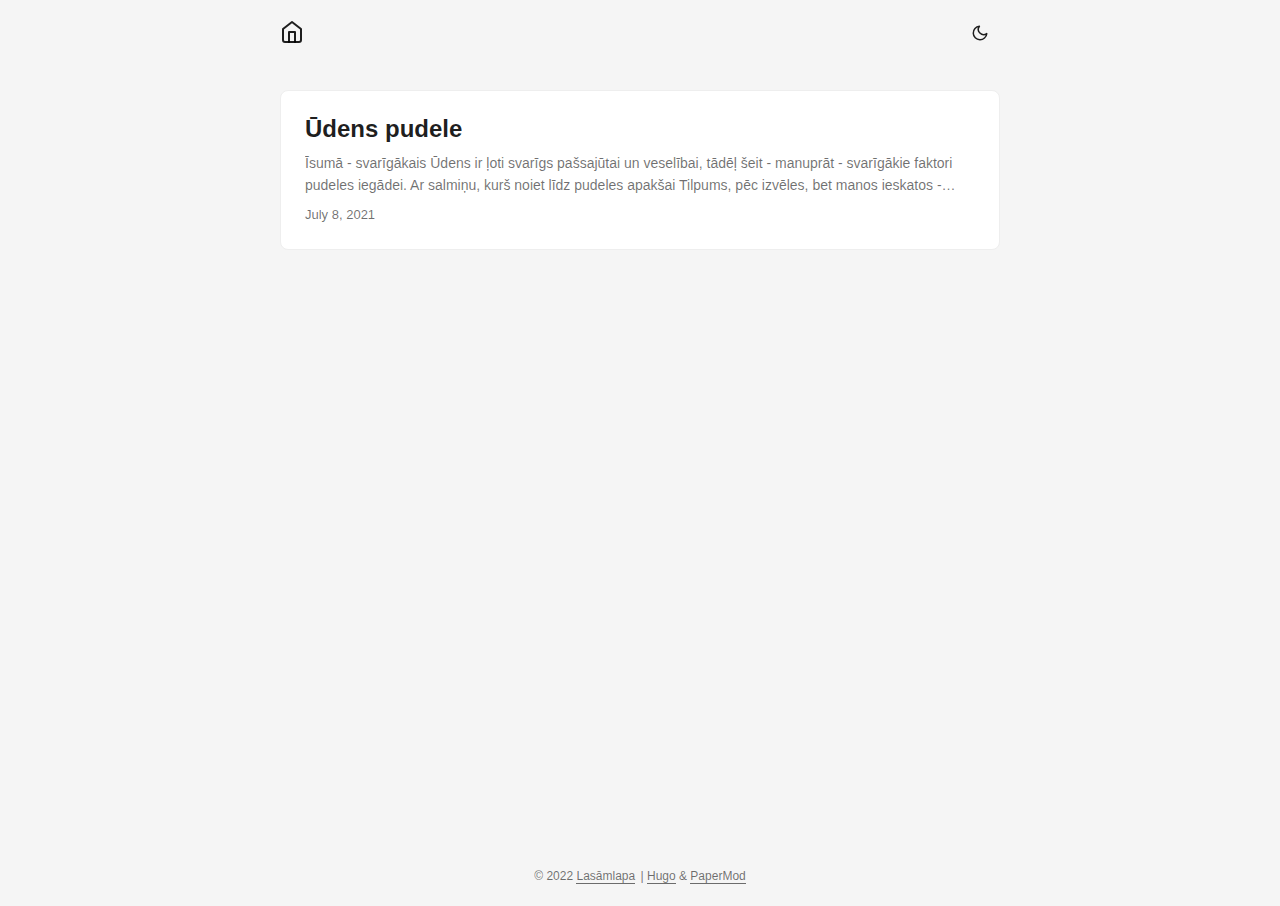
==== commit bc6fb5cb: "Fix text structure" ====
--- a/index.html
+++ b/index.html
@@ -1,4 +1,4 @@
-<!doctype html><html lang=en dir=auto><head><meta charset=utf-8><meta http-equiv=x-ua-compatible content="IE=edge"><meta name=viewport content="width=device-width,initial-scale=1,shrink-to-fit=no"><meta name=robots content="index, follow"><title>Lasāmlapa</title><meta name=description content><meta name=author content><link rel=canonical href=https://davisrecommends.lv/><link crossorigin=anonymous href=./assets/css/stylesheet.min.b27096fdbf3af02609a07438289b0f57aa7eace0afcf4bb54a44ed03fa8d5392.css integrity="sha256-snCW/b868CYJoHQ4KJsPV6p+rOCvz0u1SkTtA/qNU5I=" rel="preload stylesheet" as=style><link rel=icon href=https://davisrecommends.lv/favicon.ico><meta name=theme-color content="#2e2e33"><meta name=msapplication-TileColor content="#2e2e33"><meta name=generator content="Hugo 0.96.0"><link rel=alternate type=application/rss+xml href=https://davisrecommends.lv/index.xml><meta property="og:title" content="Lasāmlapa"><meta property="og:description" content><meta property="og:type" content="website"><meta property="og:url" content="https://davisrecommends.lv/"><meta name=twitter:card content="summary"><meta name=twitter:title content="Lasāmlapa"><meta name=twitter:description content><script type=application/ld+json>{"@context":"https://schema.org","@type":"Organization","name":"Lasāmlapa","url":"https://davisrecommends.lv/","description":"","thumbnailUrl":"https://davisrecommends.lv/favicon.ico","sameAs":[]}</script></head><body class=list id=top><script>localStorage.getItem("pref-theme")==="dark"?document.body.classList.add("dark"):localStorage.getItem("pref-theme")==="light"?document.body.classList.remove("dark"):window.matchMedia("(prefers-color-scheme: dark)").matches&&document.body.classList.add("dark")</script><noscript><style type=text/css>#theme-toggle,.top-link{display:none}</style><style>@media(prefers-color-scheme:dark){:root{--theme:#1d1e20;--entry:#2e2e33;--primary:rgba(255, 255, 255, 0.84);--secondary:rgba(255, 255, 255, 0.56);--tertiary:rgba(255, 255, 255, 0.16);--content:rgba(255, 255, 255, 0.74);--hljs-bg:#2e2e33;--code-bg:#37383e;--border:#333}.list{background:var(--theme)}.list:not(.dark)::-webkit-scrollbar-track{background:0 0}.list:not(.dark)::-webkit-scrollbar-thumb{border-color:var(--theme)}}</style></noscript><header class=header><nav class=nav><div class=logo><a href=https://davisrecommends.lv/ accesskey=h title="Lasāmlapa (Alt + H)"><div style=padding-top:6px><svg xmlns="http://www.w3.org/2000/svg" width="24" height="24" viewBox="0 0 24 24" fill="none" stroke="currentcolor" stroke-width="2" stroke-linecap="round" stroke-linejoin="round" class="feather feather-activity"><path d="M3 9l9-7 9 7v11a2 2 0 01-2 2H5a2 2 0 01-2-2z"/><polyline points="9 22 9 12 15 12 15 22"/></svg></div></a><span class=logo-switches><button id=theme-toggle accesskey=t title="(Alt + T)"><svg id="moon" xmlns="http://www.w3.org/2000/svg" width="24" height="24" viewBox="0 0 24 24" fill="none" stroke="currentcolor" stroke-width="2" stroke-linecap="round" stroke-linejoin="round"><path d="M21 12.79A9 9 0 1111.21 3 7 7 0 0021 12.79z"/></svg><svg id="sun" xmlns="http://www.w3.org/2000/svg" width="24" height="24" viewBox="0 0 24 24" fill="none" stroke="currentcolor" stroke-width="2" stroke-linecap="round" stroke-linejoin="round"><circle cx="12" cy="12" r="5"/><line x1="12" y1="1" x2="12" y2="3"/><line x1="12" y1="21" x2="12" y2="23"/><line x1="4.22" y1="4.22" x2="5.64" y2="5.64"/><line x1="18.36" y1="18.36" x2="19.78" y2="19.78"/><line x1="1" y1="12" x2="3" y2="12"/><line x1="21" y1="12" x2="23" y2="12"/><line x1="4.22" y1="19.78" x2="5.64" y2="18.36"/><line x1="18.36" y1="5.64" x2="19.78" y2="4.22"/></svg></button></span></div><ul id=menu></ul></nav></header><main class=main><article class="post-entry tag-entry"><header class=entry-header><h2>Ūdens pudele</h2></header><section class=entry-content><p>Īsumā - svarīgākais Ūdens ir ļoti svarīgs pašsajūtai un veselībai, tādēļ šeit - manuprāt svarīgākie faktori pudeles iegādei.
+<!doctype html><html lang=en dir=auto><head><meta charset=utf-8><meta http-equiv=x-ua-compatible content="IE=edge"><meta name=viewport content="width=device-width,initial-scale=1,shrink-to-fit=no"><meta name=robots content="index, follow"><title>Lasāmlapa</title><meta name=description content><meta name=author content><link rel=canonical href=https://davisrecommends.lv/><link crossorigin=anonymous href=./assets/css/stylesheet.min.b27096fdbf3af02609a07438289b0f57aa7eace0afcf4bb54a44ed03fa8d5392.css integrity="sha256-snCW/b868CYJoHQ4KJsPV6p+rOCvz0u1SkTtA/qNU5I=" rel="preload stylesheet" as=style><link rel=icon href=https://davisrecommends.lv/favicon.ico><meta name=theme-color content="#2e2e33"><meta name=msapplication-TileColor content="#2e2e33"><meta name=generator content="Hugo 0.96.0"><link rel=alternate type=application/rss+xml href=https://davisrecommends.lv/index.xml><meta property="og:title" content="Lasāmlapa"><meta property="og:description" content><meta property="og:type" content="website"><meta property="og:url" content="https://davisrecommends.lv/"><meta name=twitter:card content="summary"><meta name=twitter:title content="Lasāmlapa"><meta name=twitter:description content><script type=application/ld+json>{"@context":"https://schema.org","@type":"Organization","name":"Lasāmlapa","url":"https://davisrecommends.lv/","description":"","thumbnailUrl":"https://davisrecommends.lv/favicon.ico","sameAs":[]}</script></head><body class=list id=top><script>localStorage.getItem("pref-theme")==="dark"?document.body.classList.add("dark"):localStorage.getItem("pref-theme")==="light"?document.body.classList.remove("dark"):window.matchMedia("(prefers-color-scheme: dark)").matches&&document.body.classList.add("dark")</script><noscript><style type=text/css>#theme-toggle,.top-link{display:none}</style><style>@media(prefers-color-scheme:dark){:root{--theme:#1d1e20;--entry:#2e2e33;--primary:rgba(255, 255, 255, 0.84);--secondary:rgba(255, 255, 255, 0.56);--tertiary:rgba(255, 255, 255, 0.16);--content:rgba(255, 255, 255, 0.74);--hljs-bg:#2e2e33;--code-bg:#37383e;--border:#333}.list{background:var(--theme)}.list:not(.dark)::-webkit-scrollbar-track{background:0 0}.list:not(.dark)::-webkit-scrollbar-thumb{border-color:var(--theme)}}</style></noscript><header class=header><nav class=nav><div class=logo><a href=https://davisrecommends.lv/ accesskey=h title="Lasāmlapa (Alt + H)"><div style=padding-top:6px><svg xmlns="http://www.w3.org/2000/svg" width="24" height="24" viewBox="0 0 24 24" fill="none" stroke="currentcolor" stroke-width="2" stroke-linecap="round" stroke-linejoin="round" class="feather feather-activity"><path d="M3 9l9-7 9 7v11a2 2 0 01-2 2H5a2 2 0 01-2-2z"/><polyline points="9 22 9 12 15 12 15 22"/></svg></div></a><span class=logo-switches><button id=theme-toggle accesskey=t title="(Alt + T)"><svg id="moon" xmlns="http://www.w3.org/2000/svg" width="24" height="24" viewBox="0 0 24 24" fill="none" stroke="currentcolor" stroke-width="2" stroke-linecap="round" stroke-linejoin="round"><path d="M21 12.79A9 9 0 1111.21 3 7 7 0 0021 12.79z"/></svg><svg id="sun" xmlns="http://www.w3.org/2000/svg" width="24" height="24" viewBox="0 0 24 24" fill="none" stroke="currentcolor" stroke-width="2" stroke-linecap="round" stroke-linejoin="round"><circle cx="12" cy="12" r="5"/><line x1="12" y1="1" x2="12" y2="3"/><line x1="12" y1="21" x2="12" y2="23"/><line x1="4.22" y1="4.22" x2="5.64" y2="5.64"/><line x1="18.36" y1="18.36" x2="19.78" y2="19.78"/><line x1="1" y1="12" x2="3" y2="12"/><line x1="21" y1="12" x2="23" y2="12"/><line x1="4.22" y1="19.78" x2="5.64" y2="18.36"/><line x1="18.36" y1="5.64" x2="19.78" y2="4.22"/></svg></button></span></div><ul id=menu></ul></nav></header><main class=main><article class="post-entry tag-entry"><header class=entry-header><h2>Ūdens pudele</h2></header><section class=entry-content><p>Īsumā - svarīgākais Ūdens ir ļoti svarīgs pašsajūtai un veselībai, tādēļ šeit - manuprāt - svarīgākie faktori pudeles iegādei.
 Ar salmiņu, kurš noiet līdz pudeles apakšai Tilpums, pēc izvēles, bet manos ieskatos - vismaz 1L Krāsa - anodēts vai pulverkrāsots metāls, bet ne ar sarežģītiem rakstiem Netaupīt centus, jo šis pirkums ir uz vairākiem gadiem un ar lētām pudelēm nebūsi apmierināts Skrūvējams korķis ir dumb, jo liek tev dzert mazāk un ir maksimāli neērts process ikdienā Ūdens pudeles izvēle nekad nav bijusi vienkārša....</p></section><footer class=entry-footer>July 8, 2021</footer><a class=entry-link aria-label="post link to Ūdens pudele" href=https://davisrecommends.lv/posts/%C5%ABdens-pudele/></a></article></main><footer class=footer><span>&copy; 2022 <a href=https://davisrecommends.lv/>Lasāmlapa</a></span>
 <span>|
 <a href=https://gohugo.io/ rel="noopener noreferrer" target=_blank>Hugo</a> &
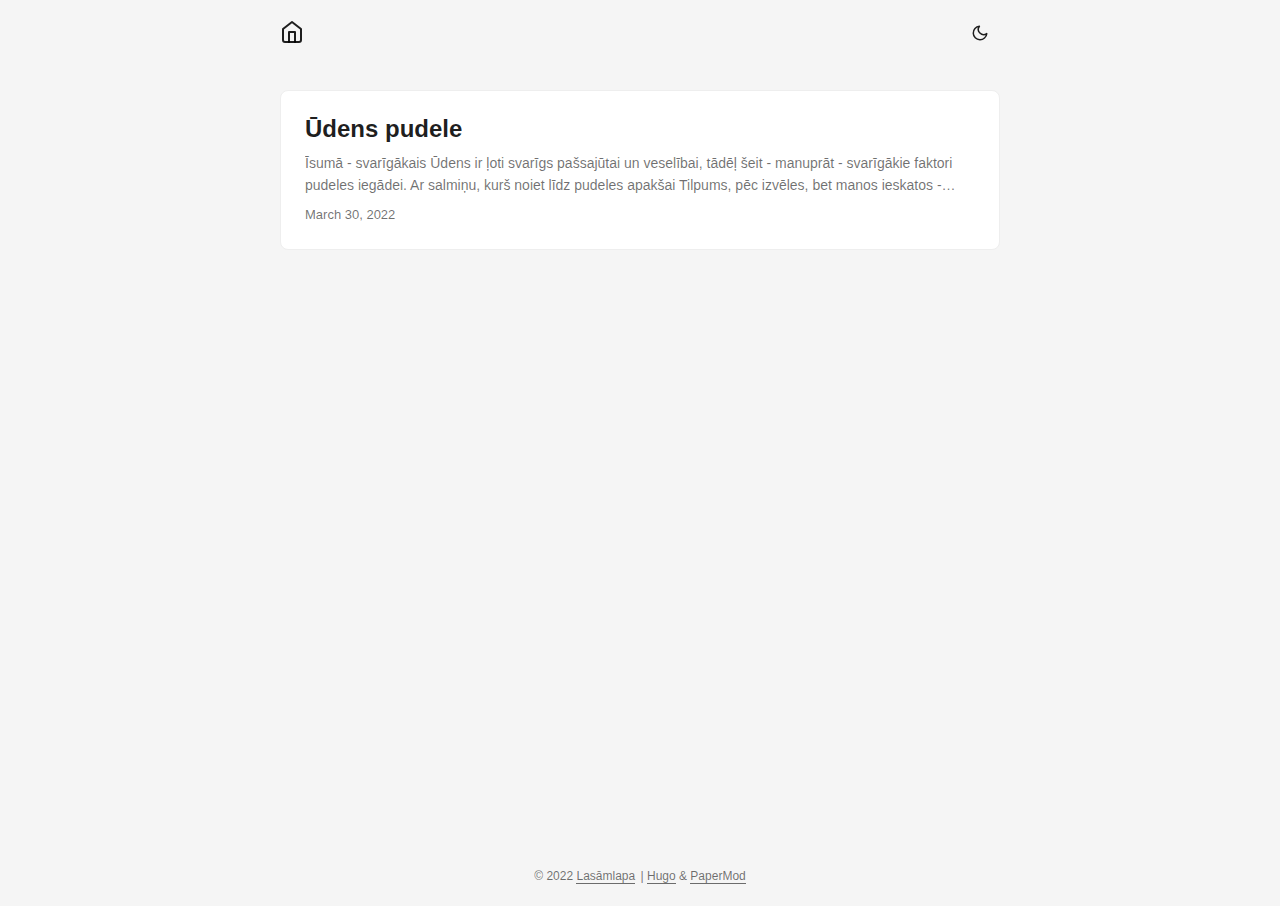
==== commit 60a1cd27: "Update post time" ====
--- a/index.html
+++ b/index.html
@@ -1,5 +1,5 @@
 <!doctype html><html lang=en dir=auto><head><meta charset=utf-8><meta http-equiv=x-ua-compatible content="IE=edge"><meta name=viewport content="width=device-width,initial-scale=1,shrink-to-fit=no"><meta name=robots content="index, follow"><title>Lasāmlapa</title><meta name=description content><meta name=author content><link rel=canonical href=https://davisrecommends.lv/><link crossorigin=anonymous href=./assets/css/stylesheet.min.b27096fdbf3af02609a07438289b0f57aa7eace0afcf4bb54a44ed03fa8d5392.css integrity="sha256-snCW/b868CYJoHQ4KJsPV6p+rOCvz0u1SkTtA/qNU5I=" rel="preload stylesheet" as=style><link rel=icon href=https://davisrecommends.lv/favicon.ico><meta name=theme-color content="#2e2e33"><meta name=msapplication-TileColor content="#2e2e33"><meta name=generator content="Hugo 0.96.0"><link rel=alternate type=application/rss+xml href=https://davisrecommends.lv/index.xml><meta property="og:title" content="Lasāmlapa"><meta property="og:description" content><meta property="og:type" content="website"><meta property="og:url" content="https://davisrecommends.lv/"><meta name=twitter:card content="summary"><meta name=twitter:title content="Lasāmlapa"><meta name=twitter:description content><script type=application/ld+json>{"@context":"https://schema.org","@type":"Organization","name":"Lasāmlapa","url":"https://davisrecommends.lv/","description":"","thumbnailUrl":"https://davisrecommends.lv/favicon.ico","sameAs":[]}</script></head><body class=list id=top><script>localStorage.getItem("pref-theme")==="dark"?document.body.classList.add("dark"):localStorage.getItem("pref-theme")==="light"?document.body.classList.remove("dark"):window.matchMedia("(prefers-color-scheme: dark)").matches&&document.body.classList.add("dark")</script><noscript><style type=text/css>#theme-toggle,.top-link{display:none}</style><style>@media(prefers-color-scheme:dark){:root{--theme:#1d1e20;--entry:#2e2e33;--primary:rgba(255, 255, 255, 0.84);--secondary:rgba(255, 255, 255, 0.56);--tertiary:rgba(255, 255, 255, 0.16);--content:rgba(255, 255, 255, 0.74);--hljs-bg:#2e2e33;--code-bg:#37383e;--border:#333}.list{background:var(--theme)}.list:not(.dark)::-webkit-scrollbar-track{background:0 0}.list:not(.dark)::-webkit-scrollbar-thumb{border-color:var(--theme)}}</style></noscript><header class=header><nav class=nav><div class=logo><a href=https://davisrecommends.lv/ accesskey=h title="Lasāmlapa (Alt + H)"><div style=padding-top:6px><svg xmlns="http://www.w3.org/2000/svg" width="24" height="24" viewBox="0 0 24 24" fill="none" stroke="currentcolor" stroke-width="2" stroke-linecap="round" stroke-linejoin="round" class="feather feather-activity"><path d="M3 9l9-7 9 7v11a2 2 0 01-2 2H5a2 2 0 01-2-2z"/><polyline points="9 22 9 12 15 12 15 22"/></svg></div></a><span class=logo-switches><button id=theme-toggle accesskey=t title="(Alt + T)"><svg id="moon" xmlns="http://www.w3.org/2000/svg" width="24" height="24" viewBox="0 0 24 24" fill="none" stroke="currentcolor" stroke-width="2" stroke-linecap="round" stroke-linejoin="round"><path d="M21 12.79A9 9 0 1111.21 3 7 7 0 0021 12.79z"/></svg><svg id="sun" xmlns="http://www.w3.org/2000/svg" width="24" height="24" viewBox="0 0 24 24" fill="none" stroke="currentcolor" stroke-width="2" stroke-linecap="round" stroke-linejoin="round"><circle cx="12" cy="12" r="5"/><line x1="12" y1="1" x2="12" y2="3"/><line x1="12" y1="21" x2="12" y2="23"/><line x1="4.22" y1="4.22" x2="5.64" y2="5.64"/><line x1="18.36" y1="18.36" x2="19.78" y2="19.78"/><line x1="1" y1="12" x2="3" y2="12"/><line x1="21" y1="12" x2="23" y2="12"/><line x1="4.22" y1="19.78" x2="5.64" y2="18.36"/><line x1="18.36" y1="5.64" x2="19.78" y2="4.22"/></svg></button></span></div><ul id=menu></ul></nav></header><main class=main><article class="post-entry tag-entry"><header class=entry-header><h2>Ūdens pudele</h2></header><section class=entry-content><p>Īsumā - svarīgākais Ūdens ir ļoti svarīgs pašsajūtai un veselībai, tādēļ šeit - manuprāt - svarīgākie faktori pudeles iegādei.
-Ar salmiņu, kurš noiet līdz pudeles apakšai Tilpums, pēc izvēles, bet manos ieskatos - vismaz 1L Krāsa - anodēts vai pulverkrāsots metāls, bet ne ar sarežģītiem rakstiem Netaupīt centus, jo šis pirkums ir uz vairākiem gadiem un ar lētām pudelēm nebūsi apmierināts Skrūvējams korķis ir dumb, jo liek tev dzert mazāk un ir maksimāli neērts process ikdienā Ūdens pudeles izvēle nekad nav bijusi vienkārša....</p></section><footer class=entry-footer>July 8, 2021</footer><a class=entry-link aria-label="post link to Ūdens pudele" href=https://davisrecommends.lv/posts/%C5%ABdens-pudele/></a></article></main><footer class=footer><span>&copy; 2022 <a href=https://davisrecommends.lv/>Lasāmlapa</a></span>
+Ar salmiņu, kurš noiet līdz pudeles apakšai Tilpums, pēc izvēles, bet manos ieskatos - vismaz 1L Krāsa - anodēts vai pulverkrāsots metāls, bet ne ar sarežģītiem rakstiem Netaupīt centus, jo šis pirkums ir uz vairākiem gadiem un ar lētām pudelēm nebūsi apmierināts Skrūvējams korķis ir dumb, jo liek tev dzert mazāk un ir maksimāli neērts process ikdienā Ūdens pudeles izvēle nekad nav bijusi vienkārša....</p></section><footer class=entry-footer>March 30, 2022</footer><a class=entry-link aria-label="post link to Ūdens pudele" href=https://davisrecommends.lv/posts/%C5%ABdens-pudele/></a></article></main><footer class=footer><span>&copy; 2022 <a href=https://davisrecommends.lv/>Lasāmlapa</a></span>
 <span>|
 <a href=https://gohugo.io/ rel="noopener noreferrer" target=_blank>Hugo</a> &
         <a href=https://git.io/hugopapermod rel=noopener target=_blank>PaperMod</a></span></footer><a href=#top aria-label="go to top" title="Go to Top (Alt + G)"><button class=top-link id=top-link type=button accesskey=g><svg xmlns="http://www.w3.org/2000/svg" viewBox="0 0 12 6" fill="currentcolor"><path d="M12 6H0l6-6z"/></svg></button></a>
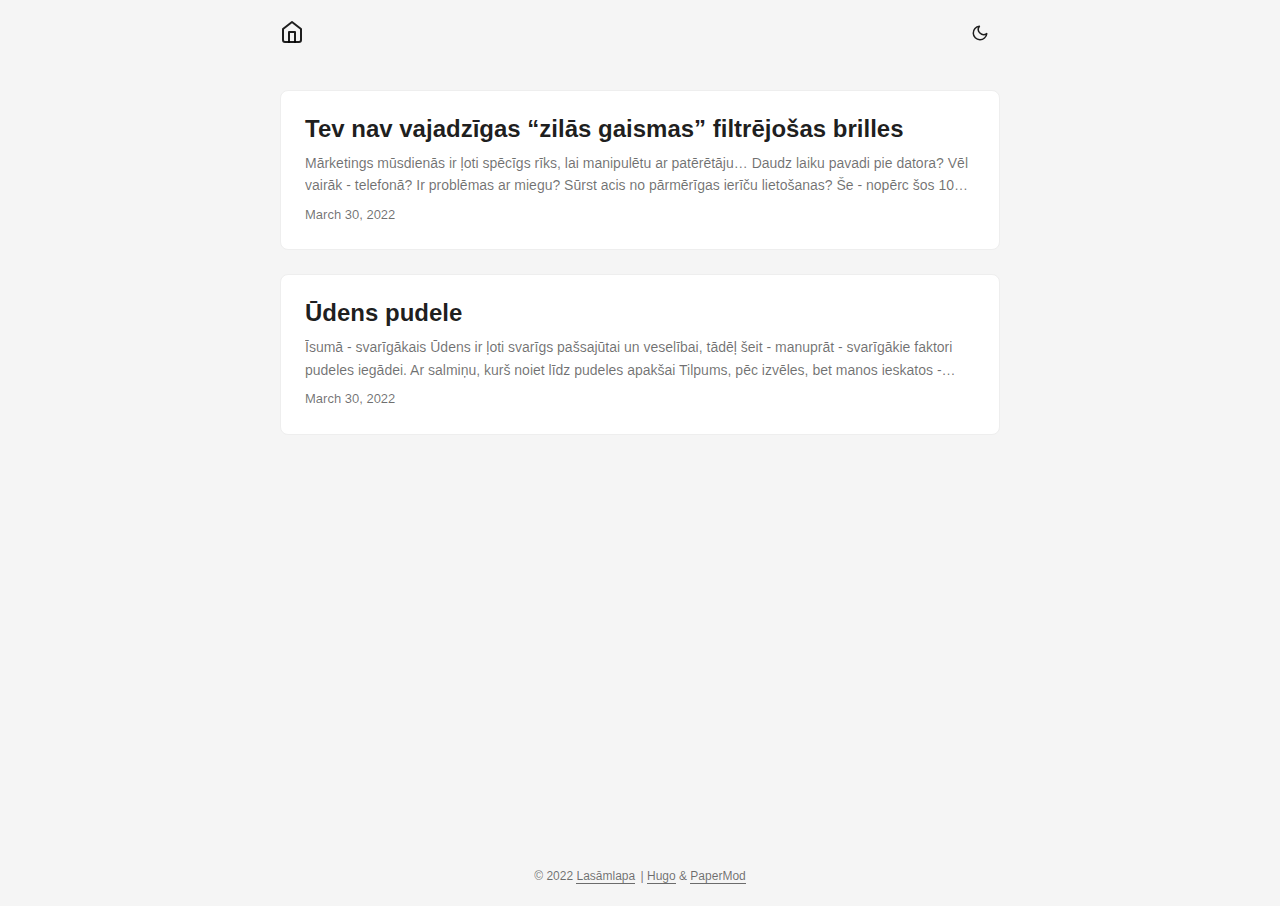
==== commit 78cc1780: "Blue light glasses" ====
--- a/index.html
+++ b/index.html
@@ -1,6 +1,11 @@
-<!doctype html><html lang=en dir=auto><head><meta charset=utf-8><meta http-equiv=x-ua-compatible content="IE=edge"><meta name=viewport content="width=device-width,initial-scale=1,shrink-to-fit=no"><meta name=robots content="index, follow"><title>Lasāmlapa</title><meta name=description content><meta name=author content><link rel=canonical href=https://davisrecommends.lv/><link crossorigin=anonymous href=./assets/css/stylesheet.min.b27096fdbf3af02609a07438289b0f57aa7eace0afcf4bb54a44ed03fa8d5392.css integrity="sha256-snCW/b868CYJoHQ4KJsPV6p+rOCvz0u1SkTtA/qNU5I=" rel="preload stylesheet" as=style><link rel=icon href=https://davisrecommends.lv/favicon.ico><meta name=theme-color content="#2e2e33"><meta name=msapplication-TileColor content="#2e2e33"><meta name=generator content="Hugo 0.96.0"><link rel=alternate type=application/rss+xml href=https://davisrecommends.lv/index.xml><meta property="og:title" content="Lasāmlapa"><meta property="og:description" content><meta property="og:type" content="website"><meta property="og:url" content="https://davisrecommends.lv/"><meta name=twitter:card content="summary"><meta name=twitter:title content="Lasāmlapa"><meta name=twitter:description content><script type=application/ld+json>{"@context":"https://schema.org","@type":"Organization","name":"Lasāmlapa","url":"https://davisrecommends.lv/","description":"","thumbnailUrl":"https://davisrecommends.lv/favicon.ico","sameAs":[]}</script></head><body class=list id=top><script>localStorage.getItem("pref-theme")==="dark"?document.body.classList.add("dark"):localStorage.getItem("pref-theme")==="light"?document.body.classList.remove("dark"):window.matchMedia("(prefers-color-scheme: dark)").matches&&document.body.classList.add("dark")</script><noscript><style type=text/css>#theme-toggle,.top-link{display:none}</style><style>@media(prefers-color-scheme:dark){:root{--theme:#1d1e20;--entry:#2e2e33;--primary:rgba(255, 255, 255, 0.84);--secondary:rgba(255, 255, 255, 0.56);--tertiary:rgba(255, 255, 255, 0.16);--content:rgba(255, 255, 255, 0.74);--hljs-bg:#2e2e33;--code-bg:#37383e;--border:#333}.list{background:var(--theme)}.list:not(.dark)::-webkit-scrollbar-track{background:0 0}.list:not(.dark)::-webkit-scrollbar-thumb{border-color:var(--theme)}}</style></noscript><header class=header><nav class=nav><div class=logo><a href=https://davisrecommends.lv/ accesskey=h title="Lasāmlapa (Alt + H)"><div style=padding-top:6px><svg xmlns="http://www.w3.org/2000/svg" width="24" height="24" viewBox="0 0 24 24" fill="none" stroke="currentcolor" stroke-width="2" stroke-linecap="round" stroke-linejoin="round" class="feather feather-activity"><path d="M3 9l9-7 9 7v11a2 2 0 01-2 2H5a2 2 0 01-2-2z"/><polyline points="9 22 9 12 15 12 15 22"/></svg></div></a><span class=logo-switches><button id=theme-toggle accesskey=t title="(Alt + T)"><svg id="moon" xmlns="http://www.w3.org/2000/svg" width="24" height="24" viewBox="0 0 24 24" fill="none" stroke="currentcolor" stroke-width="2" stroke-linecap="round" stroke-linejoin="round"><path d="M21 12.79A9 9 0 1111.21 3 7 7 0 0021 12.79z"/></svg><svg id="sun" xmlns="http://www.w3.org/2000/svg" width="24" height="24" viewBox="0 0 24 24" fill="none" stroke="currentcolor" stroke-width="2" stroke-linecap="round" stroke-linejoin="round"><circle cx="12" cy="12" r="5"/><line x1="12" y1="1" x2="12" y2="3"/><line x1="12" y1="21" x2="12" y2="23"/><line x1="4.22" y1="4.22" x2="5.64" y2="5.64"/><line x1="18.36" y1="18.36" x2="19.78" y2="19.78"/><line x1="1" y1="12" x2="3" y2="12"/><line x1="21" y1="12" x2="23" y2="12"/><line x1="4.22" y1="19.78" x2="5.64" y2="18.36"/><line x1="18.36" y1="5.64" x2="19.78" y2="4.22"/></svg></button></span></div><ul id=menu></ul></nav></header><main class=main><article class="post-entry tag-entry"><header class=entry-header><h2>Ūdens pudele</h2></header><section class=entry-content><p>Īsumā - svarīgākais Ūdens ir ļoti svarīgs pašsajūtai un veselībai, tādēļ šeit - manuprāt - svarīgākie faktori pudeles iegādei.
-Ar salmiņu, kurš noiet līdz pudeles apakšai Tilpums, pēc izvēles, bet manos ieskatos - vismaz 1L Krāsa - anodēts vai pulverkrāsots metāls, bet ne ar sarežģītiem rakstiem Netaupīt centus, jo šis pirkums ir uz vairākiem gadiem un ar lētām pudelēm nebūsi apmierināts Skrūvējams korķis ir dumb, jo liek tev dzert mazāk un ir maksimāli neērts process ikdienā Ūdens pudeles izvēle nekad nav bijusi vienkārša....</p></section><footer class=entry-footer>March 30, 2022</footer><a class=entry-link aria-label="post link to Ūdens pudele" href=https://davisrecommends.lv/posts/%C5%ABdens-pudele/></a></article></main><footer class=footer><span>&copy; 2022 <a href=https://davisrecommends.lv/>Lasāmlapa</a></span>
+<!doctype html><html lang=en dir=auto><head><meta charset=utf-8><meta http-equiv=x-ua-compatible content="IE=edge"><meta name=viewport content="width=device-width,initial-scale=1,shrink-to-fit=no"><meta name=robots content="index, follow"><title>Lasāmlapa</title><meta name=description content="Vietne, kurā Dāvis Dieziņš stāsta par lietām, kas ir vērtīgas un ieteicamas. Produkti, tehnoloģijas, ieteikumi, pārdomas, viss vienuviet."><meta name=author content><link rel=canonical href=https://davisrecommends.lv/><link crossorigin=anonymous href=/assets/css/stylesheet.min.b27096fdbf3af02609a07438289b0f57aa7eace0afcf4bb54a44ed03fa8d5392.css integrity="sha256-snCW/b868CYJoHQ4KJsPV6p+rOCvz0u1SkTtA/qNU5I=" rel="preload stylesheet" as=style><link rel=icon href=https://davisrecommends.lv/favicon.ico><meta name=theme-color content="#2e2e33"><meta name=msapplication-TileColor content="#2e2e33"><meta name=generator content="Hugo 0.101.0"><link rel=alternate type=application/rss+xml href=https://davisrecommends.lv/index.xml><meta property="og:title" content="Lasāmlapa"><meta property="og:description" content="Vietne, kurā Dāvis Dieziņš stāsta par lietām, kas ir vērtīgas un ieteicamas. Produkti, tehnoloģijas, ieteikumi, pārdomas, viss vienuviet."><meta property="og:type" content="website"><meta property="og:url" content="https://davisrecommends.lv/"><meta name=twitter:card content="summary"><meta name=twitter:title content="Lasāmlapa"><meta name=twitter:description content="Vietne, kurā Dāvis Dieziņš stāsta par lietām, kas ir vērtīgas un ieteicamas. Produkti, tehnoloģijas, ieteikumi, pārdomas, viss vienuviet."><script type=application/ld+json>{"@context":"https://schema.org","@type":"Organization","name":"Lasāmlapa","url":"https://davisrecommends.lv/","description":"Vietne, kurā Dāvis Dieziņš stāsta par lietām, kas ir vērtīgas un ieteicamas. Produkti, tehnoloģijas, ieteikumi, pārdomas, viss vienuviet.","thumbnailUrl":"https://davisrecommends.lv/favicon.ico","sameAs":[]}</script></head><body class=list id=top><script>localStorage.getItem("pref-theme")==="dark"?document.body.classList.add("dark"):localStorage.getItem("pref-theme")==="light"?document.body.classList.remove("dark"):window.matchMedia("(prefers-color-scheme: dark)").matches&&document.body.classList.add("dark")</script><noscript><style type=text/css>#theme-toggle,.top-link{display:none}</style><style>@media(prefers-color-scheme:dark){:root{--theme:#1d1e20;--entry:#2e2e33;--primary:rgba(255, 255, 255, 0.84);--secondary:rgba(255, 255, 255, 0.56);--tertiary:rgba(255, 255, 255, 0.16);--content:rgba(255, 255, 255, 0.74);--hljs-bg:#2e2e33;--code-bg:#37383e;--border:#333}.list{background:var(--theme)}.list:not(.dark)::-webkit-scrollbar-track{background:0 0}.list:not(.dark)::-webkit-scrollbar-thumb{border-color:var(--theme)}}</style></noscript><header class=header><nav class=nav><div class=logo><a href=https://davisrecommends.lv/ accesskey=h title="Lasāmlapa (Alt + H)"><div style=padding-top:6px><svg xmlns="http://www.w3.org/2000/svg" width="24" height="24" viewBox="0 0 24 24" fill="none" stroke="currentcolor" stroke-width="2" stroke-linecap="round" stroke-linejoin="round" class="feather feather-activity"><path d="M3 9l9-7 9 7v11a2 2 0 01-2 2H5a2 2 0 01-2-2z"/><polyline points="9 22 9 12 15 12 15 22"/></svg></div></a><span class=logo-switches><button id=theme-toggle accesskey=t title="(Alt + T)"><svg id="moon" xmlns="http://www.w3.org/2000/svg" width="24" height="24" viewBox="0 0 24 24" fill="none" stroke="currentcolor" stroke-width="2" stroke-linecap="round" stroke-linejoin="round"><path d="M21 12.79A9 9 0 1111.21 3 7 7 0 0021 12.79z"/></svg><svg id="sun" xmlns="http://www.w3.org/2000/svg" width="24" height="24" viewBox="0 0 24 24" fill="none" stroke="currentcolor" stroke-width="2" stroke-linecap="round" stroke-linejoin="round"><circle cx="12" cy="12" r="5"/><line x1="12" y1="1" x2="12" y2="3"/><line x1="12" y1="21" x2="12" y2="23"/><line x1="4.22" y1="4.22" x2="5.64" y2="5.64"/><line x1="18.36" y1="18.36" x2="19.78" y2="19.78"/><line x1="1" y1="12" x2="3" y2="12"/><line x1="21" y1="12" x2="23" y2="12"/><line x1="4.22" y1="19.78" x2="5.64" y2="18.36"/><line x1="18.36" y1="5.64" x2="19.78" y2="4.22"/></svg></button></span></div><ul id=menu></ul></nav></header><main class=main><article class="post-entry tag-entry"><header class=entry-header><h2>Tev nav vajadzīgas “zilās gaismas” filtrējošas brilles</h2></header><section class=entry-content><p>Mārketings mūsdienās ir ļoti spēcīgs rīks, lai manipulētu ar patērētāju…
+Daudz laiku pavadi pie datora? Vēl vairāk - telefonā? Ir problēmas ar miegu? Sūrst acis no pārmērīgas ierīču lietošanas?
+Še - nopērc šos 100 briļļus, un visas šīs problēmas pazudīs.
+Skan fantastiski, vai ne?
+Viss jau būtu pareizi - tiešām, ir brilles kas filtrē zilo gaismu, brilles, kas filtrē UV starojumu un tamlīdzīgi.
+Tikai šo produktu ražotāji savos mārketinga materiālos kļūdaini min, ka šīs brilles bloķē UV starus, ko moderni ekrāni neizdala....</p></section><footer class=entry-footer>March 30, 2022</footer><a class=entry-link aria-label="post link to Tev nav vajadzīgas “zilās gaismas” filtrējošas brilles" href=https://davisrecommends.lv/posts/brilles/></a></article><article class="post-entry tag-entry"><header class=entry-header><h2>Ūdens pudele</h2></header><section class=entry-content><p>Īsumā - svarīgākais Ūdens ir ļoti svarīgs pašsajūtai un veselībai, tādēļ šeit - manuprāt - svarīgākie faktori pudeles iegādei.
+Ar salmiņu, kurš noiet līdz pudeles apakšai Tilpums, pēc izvēles, bet manos ieskatos - vismaz 1L Krāsa - anodēts vai pulverkrāsots metāls, bet ne ar sarežģītiem rakstiem Netaupīt centus, jo šis pirkums ir uz vairākiem gadiem un ar lētām pudelēm nebūsi apmierināts Skrūvējams korķis ir dumb, jo liek tev dzert mazāk un ir maksimāli neērts process ikdienā Ūdens pudeles izvēle nekad nav bijusi vienkārša....</p></section><footer class=entry-footer>March 30, 2022</footer><a class=entry-link aria-label="post link to Ūdens pudele" href=https://davisrecommends.lv/posts/u%CC%84dens-pudele/></a></article></main><footer class=footer><span>&copy; 2022 <a href=https://davisrecommends.lv/>Lasāmlapa</a></span>
 <span>|
-<a href=https://gohugo.io/ rel="noopener noreferrer" target=_blank>Hugo</a> &
+<a href=https://gohugo.io/ rel="noopener noreferrer" target=_blank>Hugo</a> &
         <a href=https://git.io/hugopapermod rel=noopener target=_blank>PaperMod</a></span></footer><a href=#top aria-label="go to top" title="Go to Top (Alt + G)"><button class=top-link id=top-link type=button accesskey=g><svg xmlns="http://www.w3.org/2000/svg" viewBox="0 0 12 6" fill="currentcolor"><path d="M12 6H0l6-6z"/></svg></button></a>
-<script>let menu=document.getElementById("menu");menu.scrollLeft=localStorage.getItem("menu-scroll-position"),menu.onscroll=function(){localStorage.setItem("menu-scroll-position",menu.scrollLeft)},document.querySelectorAll('a[href^="#"]').forEach(e=>{e.addEventListener("click",function(t){t.preventDefault();var e=this.getAttribute("href").substr(1);window.matchMedia("(prefers-reduced-motion: reduce)").matches?document.querySelector(`[id='${decodeURIComponent(e)}']`).scrollIntoView():document.querySelector(`[id='${decodeURIComponent(e)}']`).scrollIntoView({behavior:"smooth"}),e==="top"?history.replaceState(null,null," "):history.pushState(null,null,`#${e}`)})})</script><script>var mybutton=document.getElementById("top-link");window.onscroll=function(){document.body.scrollTop>800||document.documentElement.scrollTop>800?(mybutton.style.visibility="visible",mybutton.style.opacity="1"):(mybutton.style.visibility="hidden",mybutton.style.opacity="0")}</script><script>document.getElementById("theme-toggle").addEventListener("click",()=>{document.body.className.includes("dark")?(document.body.classList.remove("dark"),localStorage.setItem("pref-theme","light")):(document.body.classList.add("dark"),localStorage.setItem("pref-theme","dark"))})</script></body></html>+<script>let menu=document.getElementById("menu");menu.scrollLeft=localStorage.getItem("menu-scroll-position"),menu.onscroll=function(){localStorage.setItem("menu-scroll-position",menu.scrollLeft)},document.querySelectorAll('a[href^="#"]').forEach(e=>{e.addEventListener("click",function(e){e.preventDefault();var t=this.getAttribute("href").substr(1);window.matchMedia("(prefers-reduced-motion: reduce)").matches?document.querySelector(`[id='${decodeURIComponent(t)}']`).scrollIntoView():document.querySelector(`[id='${decodeURIComponent(t)}']`).scrollIntoView({behavior:"smooth"}),t==="top"?history.replaceState(null,null," "):history.pushState(null,null,`#${t}`)})})</script><script>var mybutton=document.getElementById("top-link");window.onscroll=function(){document.body.scrollTop>800||document.documentElement.scrollTop>800?(mybutton.style.visibility="visible",mybutton.style.opacity="1"):(mybutton.style.visibility="hidden",mybutton.style.opacity="0")}</script><script>document.getElementById("theme-toggle").addEventListener("click",()=>{document.body.className.includes("dark")?(document.body.classList.remove("dark"),localStorage.setItem("pref-theme","light")):(document.body.classList.add("dark"),localStorage.setItem("pref-theme","dark"))})</script></body></html>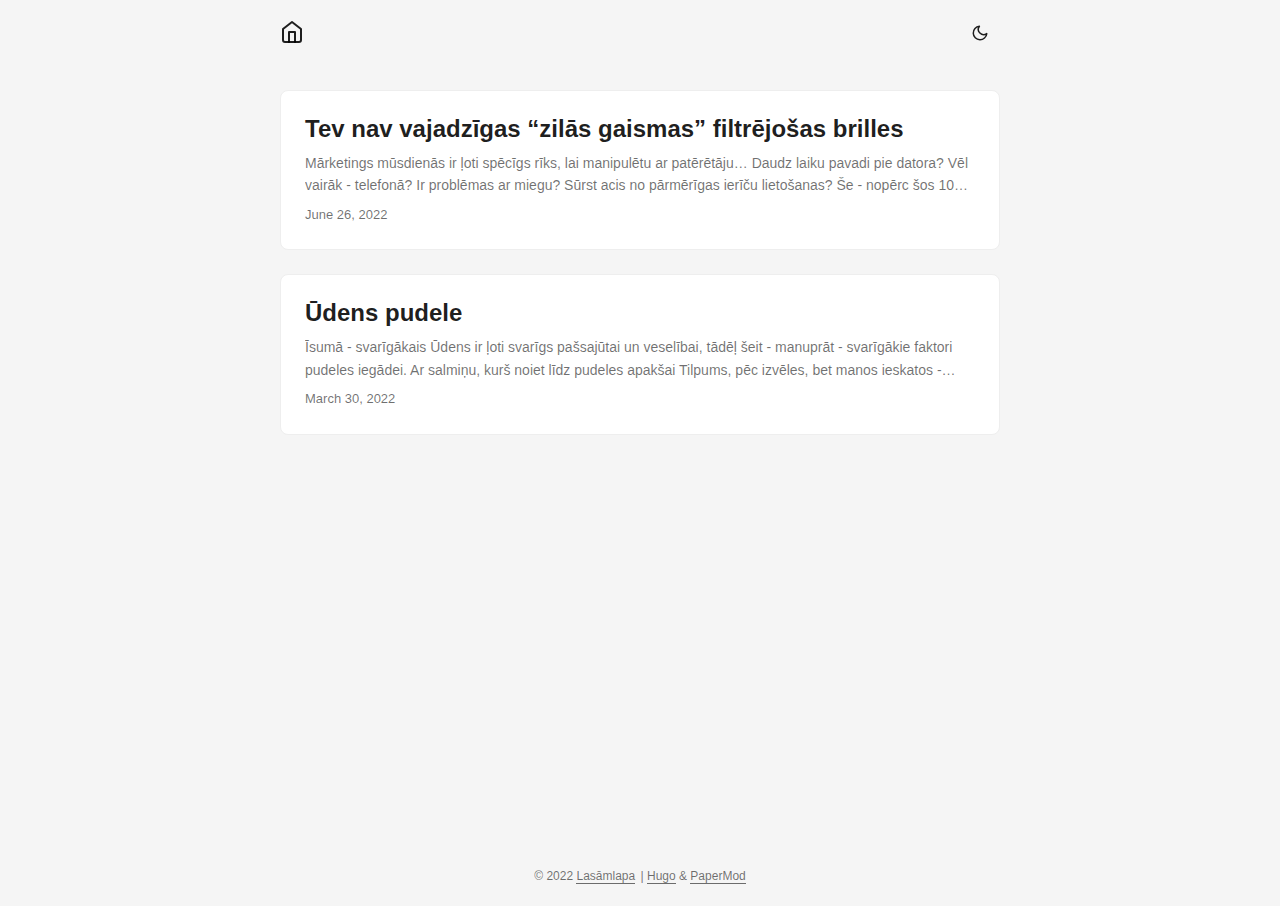
==== commit 8f749de3: "Blue light glasses" ====
--- a/index.html
+++ b/index.html
@@ -3,7 +3,7 @@
 Še - nopērc šos 100 briļļus, un visas šīs problēmas pazudīs.
 Skan fantastiski, vai ne?
 Viss jau būtu pareizi - tiešām, ir brilles kas filtrē zilo gaismu, brilles, kas filtrē UV starojumu un tamlīdzīgi.
-Tikai šo produktu ražotāji savos mārketinga materiālos kļūdaini min, ka šīs brilles bloķē UV starus, ko moderni ekrāni neizdala....</p></section><footer class=entry-footer>March 30, 2022</footer><a class=entry-link aria-label="post link to Tev nav vajadzīgas “zilās gaismas” filtrējošas brilles" href=https://davisrecommends.lv/posts/brilles/></a></article><article class="post-entry tag-entry"><header class=entry-header><h2>Ūdens pudele</h2></header><section class=entry-content><p>Īsumā - svarīgākais Ūdens ir ļoti svarīgs pašsajūtai un veselībai, tādēļ šeit - manuprāt - svarīgākie faktori pudeles iegādei.
+Tikai šo produktu ražotāji savos mārketinga materiālos kļūdaini min, ka šīs brilles bloķē UV starus, ko moderni ekrāni neizdala....</p></section><footer class=entry-footer>June 26, 2022</footer><a class=entry-link aria-label="post link to Tev nav vajadzīgas “zilās gaismas” filtrējošas brilles" href=https://davisrecommends.lv/posts/brilles/></a></article><article class="post-entry tag-entry"><header class=entry-header><h2>Ūdens pudele</h2></header><section class=entry-content><p>Īsumā - svarīgākais Ūdens ir ļoti svarīgs pašsajūtai un veselībai, tādēļ šeit - manuprāt - svarīgākie faktori pudeles iegādei.
 Ar salmiņu, kurš noiet līdz pudeles apakšai Tilpums, pēc izvēles, bet manos ieskatos - vismaz 1L Krāsa - anodēts vai pulverkrāsots metāls, bet ne ar sarežģītiem rakstiem Netaupīt centus, jo šis pirkums ir uz vairākiem gadiem un ar lētām pudelēm nebūsi apmierināts Skrūvējams korķis ir dumb, jo liek tev dzert mazāk un ir maksimāli neērts process ikdienā Ūdens pudeles izvēle nekad nav bijusi vienkārša....</p></section><footer class=entry-footer>March 30, 2022</footer><a class=entry-link aria-label="post link to Ūdens pudele" href=https://davisrecommends.lv/posts/u%CC%84dens-pudele/></a></article></main><footer class=footer><span>&copy; 2022 <a href=https://davisrecommends.lv/>Lasāmlapa</a></span>
 <span>|
 <a href=https://gohugo.io/ rel="noopener noreferrer" target=_blank>Hugo</a> &
